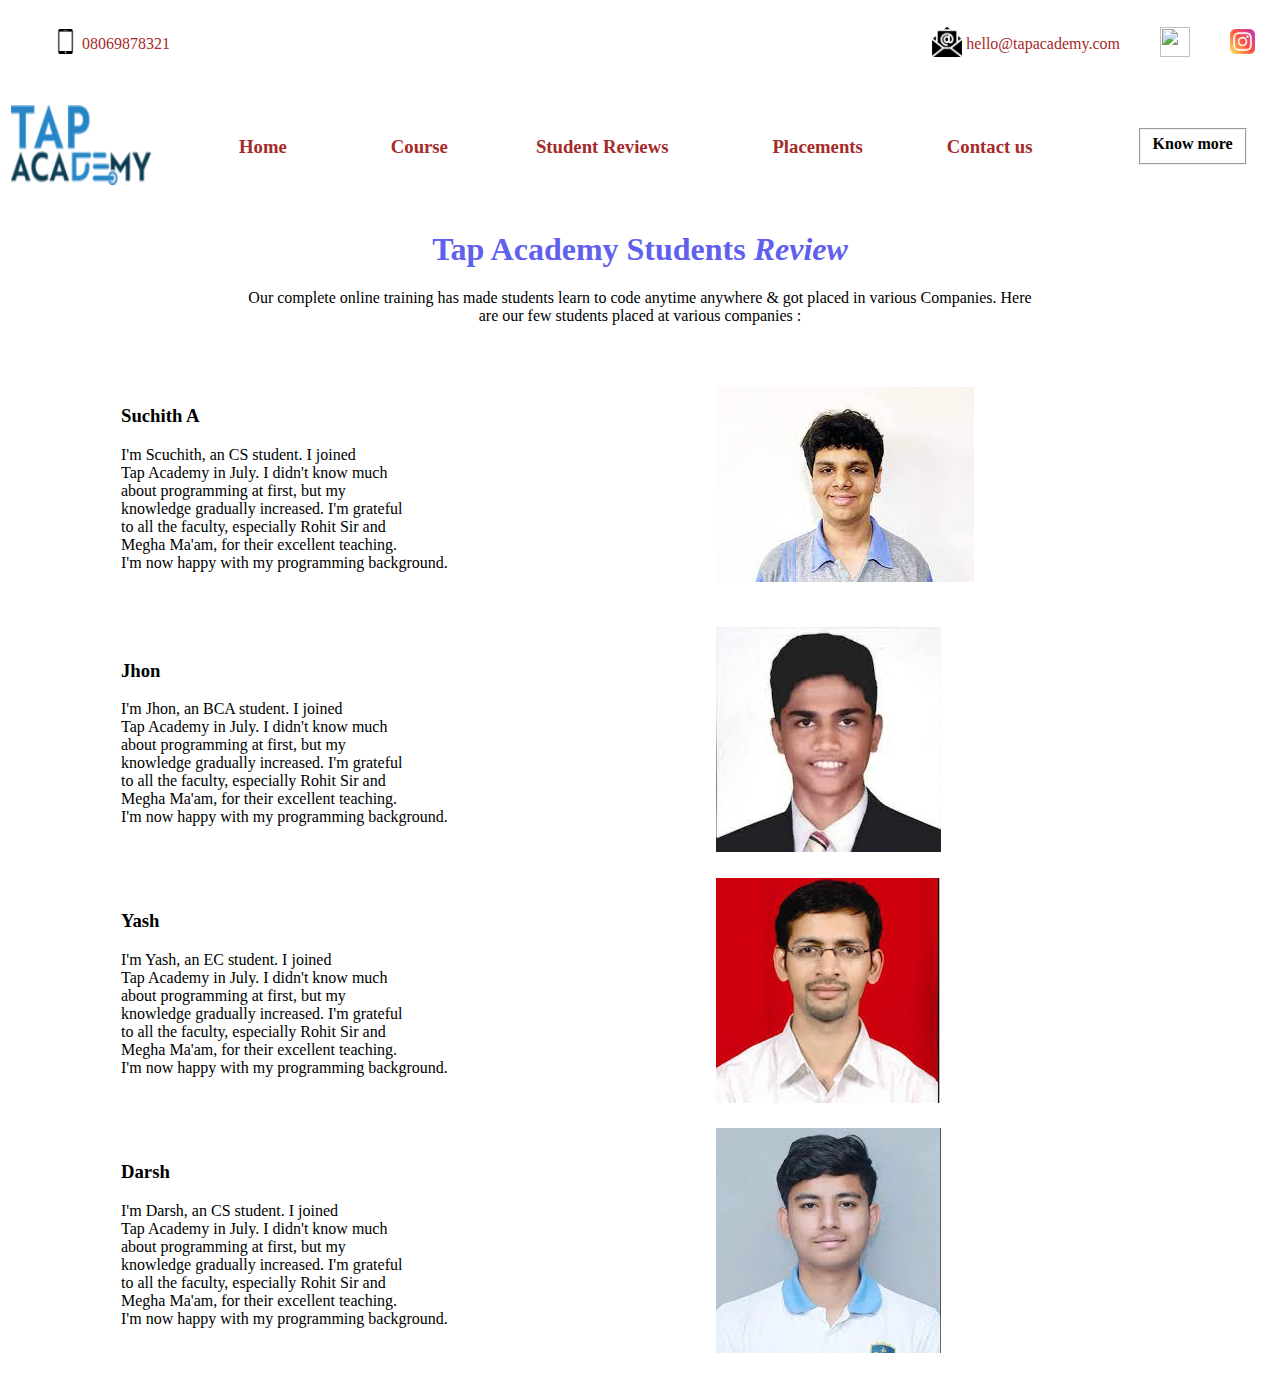
==== Studentreviews.html @ 123fbebc "Add files via upload" ====
<!DOCTYPE html>
<html lang="en">
<head>
    <title>Tap Academy</title>
    <link rel="stylesheet" href="stylesheet.css">
</head>
<body>
    <fieldset style="border: 0px; color: white;">
        <table>
                <tr>
                    <td>&nbsp;&nbsp;&nbsp;&nbsp;&nbsp;&nbsp;</td>
                    <td><img src="smartphone-call.png" alt="" width="25px" height="25px"></td>
                    <td><a href="tel:08069878321">08069878321</a></td>
                    <td>&nbsp;&nbsp;&nbsp;&nbsp;&nbsp;&nbsp;&nbsp;&nbsp;&nbsp;&nbsp;&nbsp;&nbsp;&nbsp;&nbsp;&nbsp;&nbsp;&nbsp;&nbsp;&nbsp;&nbsp;&nbsp;&nbsp;&nbsp;&nbsp;&nbsp;&nbsp;&nbsp;&nbsp;&nbsp;&nbsp;&nbsp;&nbsp;&nbsp;&nbsp;&nbsp;&nbsp;&nbsp;&nbsp;&nbsp;&nbsp;&nbsp;&nbsp;&nbsp;&nbsp;&nbsp;&nbsp;&nbsp;&nbsp;&nbsp;&nbsp;&nbsp;&nbsp;&nbsp;&nbsp;&nbsp;&nbsp;&nbsp;&nbsp;&nbsp;&nbsp;&nbsp;&nbsp;&nbsp;&nbsp;&nbsp;&nbsp;&nbsp;&nbsp;&nbsp;&nbsp;&nbsp;&nbsp;&nbsp;&nbsp;&nbsp;&nbsp;&nbsp;&nbsp;&nbsp;&nbsp;&nbsp;&nbsp;&nbsp;&nbsp;&nbsp;&nbsp;&nbsp;&nbsp;&nbsp;&nbsp;&nbsp;&nbsp;&nbsp;&nbsp;&nbsp;&nbsp;&nbsp;&nbsp;&nbsp;&nbsp;&nbsp;&nbsp;&nbsp;&nbsp;&nbsp;&nbsp;&nbsp;&nbsp;&nbsp;&nbsp;&nbsp;&nbsp;&nbsp;&nbsp;&nbsp;&nbsp;&nbsp;&nbsp;&nbsp;&nbsp;&nbsp;&nbsp;&nbsp;&nbsp;&nbsp;&nbsp;&nbsp;&nbsp;&nbsp;&nbsp;&nbsp;&nbsp;&nbsp;&nbsp;&nbsp;&nbsp;&nbsp;&nbsp;&nbsp;&nbsp;
                        &nbsp;&nbsp;&nbsp;&nbsp;&nbsp;&nbsp;&nbsp;&nbsp;&nbsp;&nbsp;&nbsp;&nbsp;&nbsp;&nbsp;&nbsp;&nbsp;&nbsp;&nbsp;&nbsp;&nbsp;&nbsp;&nbsp;&nbsp;&nbsp;&nbsp;&nbsp;&nbsp;&nbsp;&nbsp;&nbsp;&nbsp;&nbsp;&nbsp;&nbsp;&nbsp;&nbsp;&nbsp;&nbsp;&nbsp;&nbsp;&nbsp;&nbsp;&nbsp;&nbsp;&nbsp;&nbsp;&nbsp;&nbsp;&nbsp;&nbsp;&nbsp;&nbsp;&nbsp;&nbsp;&nbsp;&nbsp;&nbsp;&nbsp;&nbsp;&nbsp;&nbsp;&nbsp;&nbsp;&nbsp;&nbsp;&nbsp;&nbsp;&nbsp;&nbsp;&nbsp;&nbsp;&nbsp;&nbsp;&nbsp;&nbsp;&nbsp;&nbsp;&nbsp;&nbsp;&nbsp;&nbsp;&nbsp;&nbsp;&nbsp;&nbsp;&nbsp;&nbsp;&nbsp;&nbsp;&nbsp;&nbsp;&nbsp;&nbsp;&nbsp;&nbsp;&nbsp;&nbsp;&nbsp;&nbsp;&nbsp;&nbsp;&nbsp;&nbsp;&nbsp;&nbsp;&nbsp;&nbsp;&nbsp;&nbsp;&nbsp;&nbsp;&nbsp;&nbsp;&nbsp;&nbsp;&nbsp;&nbsp;&nbsp;&nbsp;&nbsp;&nbsp;&nbsp;&nbsp;&nbsp;&nbsp;&nbsp;&nbsp;&nbsp;&nbsp;&nbsp;&nbsp;&nbsp;&nbsp;&nbsp;&nbsp;&nbsp;&nbsp;&nbsp;&nbsp;&nbsp;&nbsp;&nbsp;&nbsp;&nbsp;
                        &nbsp;&nbsp;&nbsp;&nbsp;&nbsp;&nbsp;&nbsp;&nbsp;&nbsp;&nbsp;&nbsp;&nbsp;&nbsp;&nbsp;&nbsp;&nbsp;&nbsp;&nbsp;&nbsp;&nbsp;&nbsp;&nbsp;&nbsp;&nbsp;&nbsp;&nbsp;&nbsp;&nbsp;&nbsp;&nbsp;&nbsp;&nbsp;&nbsp;&nbsp;&nbsp;&nbsp;&nbsp;&nbsp;&nbsp;&nbsp;&nbsp;&nbsp;&nbsp;&nbsp;&nbsp;&nbsp;&nbsp;&nbsp;&nbsp;&nbsp;&nbsp;&nbsp;&nbsp;&nbsp;&nbsp;&nbsp;&nbsp;&nbsp;&nbsp;&nbsp;&nbsp;&nbsp;&nbsp;&nbsp;&nbsp;&nbsp;&nbsp;&nbsp;&nbsp;&nbsp;&nbsp;&nbsp;&nbsp;&nbsp;&nbsp;&nbsp;&nbsp;&nbsp;&nbsp;&nbsp;&nbsp;&nbsp;&nbsp;&nbsp;&nbsp;&nbsp;&nbsp;&nbsp;&nbsp;&nbsp;&nbsp;&nbsp;&nbsp;&nbsp;&nbsp;&nbsp;&nbsp;&nbsp;&nbsp;&nbsp;&nbsp;&nbsp;&nbsp;&nbsp;&nbsp;&nbsp;&nbsp;&nbsp;&nbsp;&nbsp;&nbsp;&nbsp;&nbsp;&nbsp;&nbsp;&nbsp;&nbsp;&nbsp;&nbsp;&nbsp;&nbsp;&nbsp;&nbsp;&nbsp;&nbsp;&nbsp;&nbsp;&nbsp;&nbsp;&nbsp;&nbsp;&nbsp;&nbsp;&nbsp;&nbsp;&nbsp;&nbsp;&nbsp;&nbsp;&nbsp;&nbsp;&nbsp;&nbsp;&nbsp;&nbsp;&nbsp;&nbsp;&nbsp;</td>
                   
                    <td><img src="email.png" alt="" width="30px" height="30px"></td>                 
                    <td><a href="mail to:hello@tapacademy.com">hello@tapacademy.com</a></td>
                    <td>&nbsp;&nbsp;&nbsp;&nbsp;&nbsp;&nbsp;&nbsp;&nbsp;</td>
                    <td><a href="https://www.youtube.com/@TAPACADEMY" target="_self"><img src="youtube.png" alt="" 
                        width="30px" height="30px"></a></td>
                    <td>&nbsp;&nbsp;&nbsp;&nbsp;&nbsp;&nbsp;&nbsp;&nbsp;</td>
                       
                    <td><a href="https://instagram.com/tapacademy.online?igshid=MzRlODBiNWFlZA=="><img src="instagram.png" alt="" 
                        width="25px" height="25px"></a></td>
                </tr>           
        </table>
        
    </fieldset>
    <br>
    <table>
        <tr>
            <td><img src="footer-taplogo.png.webp" alt="" width="140px" height="80px"></td>
            <td>&nbsp;&nbsp;&nbsp;&nbsp;&nbsp;&nbsp;&nbsp;&nbsp;&nbsp;&nbsp;&nbsp;&nbsp;&nbsp;&nbsp;&nbsp;&nbsp;&nbsp;&nbsp;&nbsp;&nbsp;</td>
            <td><a href="Project.html"><h3>Home</h3></a></td>
            <td>&nbsp;&nbsp;&nbsp;&nbsp;&nbsp;&nbsp;&nbsp;&nbsp;&nbsp;&nbsp;&nbsp;&nbsp;&nbsp;&nbsp;&nbsp;&nbsp;&nbsp;&nbsp;&nbsp;&nbsp;&nbsp;&nbsp;&nbsp;&nbsp;</td>
            <td><a href="course.html"><h3>Course</h3></a></td>
            <td>&nbsp;&nbsp;&nbsp;&nbsp;&nbsp;&nbsp;&nbsp;&nbsp;&nbsp;&nbsp;&nbsp;&nbsp;&nbsp;&nbsp;&nbsp;&nbsp;&nbsp;&nbsp;&nbsp;&nbsp;</td>
            <td><a href="studentreviews.html"><h3>Student Reviews</h3></a></td>
            <td>&nbsp;&nbsp;&nbsp;&nbsp;&nbsp;&nbsp;&nbsp;&nbsp;&nbsp;&nbsp;&nbsp;&nbsp;&nbsp;&nbsp;&nbsp;&nbsp;&nbsp;&nbsp;&nbsp;&nbsp;&nbsp;&nbsp;&nbsp;&nbsp;</td>
            <td><a href="placements.html"><h3>Placements</h3></a></td>
            <td>&nbsp;&nbsp;&nbsp;&nbsp;&nbsp;&nbsp;&nbsp;&nbsp;&nbsp;&nbsp;&nbsp;&nbsp;&nbsp;&nbsp;&nbsp;&nbsp;&nbsp;&nbsp;&nbsp;</td>          
            <td><a href="contact.html"><h3>Contact us</h3></a></td>
            <td>&nbsp;&nbsp;&nbsp;&nbsp;&nbsp;&nbsp;&nbsp;&nbsp;&nbsp;&nbsp;&nbsp;&nbsp;&nbsp;&nbsp;&nbsp;&nbsp;&nbsp;&nbsp;&nbsp;&nbsp;&nbsp;&nbsp;&nbsp;&nbsp;</td>
            <td><fieldset><b>Know more</b></fieldset></td>
        </tr>
    </table>
    <br>

    <center>
    <h1 style="color: rgb(96, 96, 239);">Tap Academy Students <i> Review </i></h1>
    <p>Our complete online training has made students learn to code anytime anywhere & got placed in various Companies. Here <br> are our few students placed at various companies :</p>
</center><br><br>

<fieldset style="border: 0px;">
    <table>
        <tr>
        </td>
        <td>&nbsp;&nbsp;&nbsp;&nbsp;&nbsp;&nbsp;&nbsp;&nbsp;&nbsp;&nbsp;&nbsp;&nbsp;&nbsp;&nbsp;&nbsp;&nbsp;&nbsp;&nbsp;&nbsp;&nbsp;&nbsp;&nbsp;&nbsp;
        </td>
            <td>
                <h3>Suchith A</h3>
                <p>I'm Scuchith, an CS student. I joined <br>
                   Tap Academy in July. I didn't know much <br>
                   about programming at first, but my <br>
                   knowledge gradually increased. I'm grateful <br>
                   to all the faculty, especially Rohit Sir and <br>
                   Megha Ma'am, for their excellent teaching. <br>
                   I'm now happy with my programming background.</p>
            </td>
            <td>&nbsp;&nbsp;&nbsp;&nbsp;&nbsp;&nbsp;&nbsp;&nbsp;&nbsp;&nbsp;&nbsp;&nbsp;&nbsp;&nbsp;&nbsp;&nbsp;&nbsp;&nbsp;&nbsp;&nbsp;&nbsp;&nbsp;&nbsp;&nbsp;&nbsp;&nbsp;&nbsp;&nbsp;&nbsp;&nbsp;&nbsp;&nbsp;&nbsp;&nbsp;&nbsp;&nbsp;&nbsp;&nbsp;&nbsp;&nbsp;&nbsp;&nbsp;&nbsp;&nbsp;&nbsp;&nbsp;&nbsp;&nbsp;&nbsp;&nbsp;&nbsp;&nbsp;&nbsp;&nbsp;&nbsp;&nbsp;&nbsp;&nbsp;&nbsp;&nbsp;&nbsp;&nbsp;&nbsp;&nbsp;&nbsp;
            </td>
            <td><img src="123.jpeg" alt=""></td>
        </tr>
    </table>
</fieldset>

<td>&nbsp;&nbsp;&nbsp;&nbsp;&nbsp;&nbsp;&nbsp;&nbsp;&nbsp;&nbsp;&nbsp;&nbsp;&nbsp;</td>
    <fieldset style="border: 0px;">
    <table>
        <tr>
        </td>
        <td>&nbsp;&nbsp;&nbsp;&nbsp;&nbsp;&nbsp;&nbsp;&nbsp;&nbsp;&nbsp;&nbsp;&nbsp;&nbsp;&nbsp;&nbsp;&nbsp;&nbsp;&nbsp;&nbsp;&nbsp;&nbsp;&nbsp;&nbsp;
        </td>
            <td>
                <h3>Jhon</h3>
                <p>I'm Jhon, an BCA student. I joined <br>
                   Tap Academy in July. I didn't know much <br>
                   about programming at first, but my <br>
                   knowledge gradually increased. I'm grateful <br>
                   to all the faculty, especially Rohit Sir and <br>
                   Megha Ma'am, for their excellent teaching. <br>
                   I'm now happy with my programming background.</p>
                </td>
                <td>&nbsp;&nbsp;&nbsp;&nbsp;&nbsp;&nbsp;&nbsp;&nbsp;&nbsp;&nbsp;&nbsp;&nbsp;&nbsp;&nbsp;&nbsp;&nbsp;&nbsp;&nbsp;&nbsp;&nbsp;&nbsp;&nbsp;&nbsp;&nbsp;&nbsp;&nbsp;&nbsp;&nbsp;&nbsp;&nbsp;&nbsp;&nbsp;&nbsp;&nbsp;&nbsp;&nbsp;&nbsp;&nbsp;&nbsp;&nbsp;&nbsp;&nbsp;&nbsp;&nbsp;&nbsp;&nbsp;&nbsp;&nbsp;&nbsp;&nbsp;&nbsp;&nbsp;&nbsp;&nbsp;&nbsp;&nbsp;&nbsp;&nbsp;&nbsp;&nbsp;&nbsp;&nbsp;&nbsp;&nbsp;&nbsp;
                </td>
            <td><img src="1234.jpeg" alt=""></td>
        </tr>
    </table>
</fieldset>

<fieldset style="border: 0px;">
    <table>
        <tr>
        </td>
        <td>&nbsp;&nbsp;&nbsp;&nbsp;&nbsp;&nbsp;&nbsp;&nbsp;&nbsp;&nbsp;&nbsp;&nbsp;&nbsp;&nbsp;&nbsp;&nbsp;&nbsp;&nbsp;&nbsp;&nbsp;&nbsp;&nbsp;&nbsp;
        </td>
            <td>
                <h3>Yash</h3>
                <p>I'm Yash, an EC student. I joined <br>
                   Tap Academy in July. I didn't know much <br>
                   about programming at first, but my <br>
                   knowledge gradually increased. I'm grateful <br>
                   to all the faculty, especially Rohit Sir and <br>
                   Megha Ma'am, for their excellent teaching. <br>
                   I'm now happy with my programming background.</p>
                </td>
                <td>&nbsp;&nbsp;&nbsp;&nbsp;&nbsp;&nbsp;&nbsp;&nbsp;&nbsp;&nbsp;&nbsp;&nbsp;&nbsp;&nbsp;&nbsp;&nbsp;&nbsp;&nbsp;&nbsp;&nbsp;&nbsp;&nbsp;&nbsp;&nbsp;&nbsp;&nbsp;&nbsp;&nbsp;&nbsp;&nbsp;&nbsp;&nbsp;&nbsp;&nbsp;&nbsp;&nbsp;&nbsp;&nbsp;&nbsp;&nbsp;&nbsp;&nbsp;&nbsp;&nbsp;&nbsp;&nbsp;&nbsp;&nbsp;&nbsp;&nbsp;&nbsp;&nbsp;&nbsp;&nbsp;&nbsp;&nbsp;&nbsp;&nbsp;&nbsp;&nbsp;&nbsp;&nbsp;&nbsp;&nbsp;&nbsp;
                </td>
            <td><img src="2345.jpeg" alt=""></td>
        </tr>
    </table>
</fieldset>

<fieldset style="border: 0px;">
    <table>
        <tr>
        </td>
        <td>&nbsp;&nbsp;&nbsp;&nbsp;&nbsp;&nbsp;&nbsp;&nbsp;&nbsp;&nbsp;&nbsp;&nbsp;&nbsp;&nbsp;&nbsp;&nbsp;&nbsp;&nbsp;&nbsp;&nbsp;&nbsp;&nbsp;&nbsp;
        </td>
            <td>
                <h3>Darsh</h3>
                <p>I'm Darsh, an CS student. I joined <br>
                   Tap Academy in July. I didn't know much <br>
                   about programming at first, but my <br>
                   knowledge gradually increased. I'm grateful <br>
                   to all the faculty, especially Rohit Sir and <br>
                   Megha Ma'am, for their excellent teaching. <br>
                   I'm now happy with my programming background.</p>
                </td>
                <td>&nbsp;&nbsp;&nbsp;&nbsp;&nbsp;&nbsp;&nbsp;&nbsp;&nbsp;&nbsp;&nbsp;&nbsp;&nbsp;&nbsp;&nbsp;&nbsp;&nbsp;&nbsp;&nbsp;&nbsp;&nbsp;&nbsp;&nbsp;&nbsp;&nbsp;&nbsp;&nbsp;&nbsp;&nbsp;&nbsp;&nbsp;&nbsp;&nbsp;&nbsp;&nbsp;&nbsp;&nbsp;&nbsp;&nbsp;&nbsp;&nbsp;&nbsp;&nbsp;&nbsp;&nbsp;&nbsp;&nbsp;&nbsp;&nbsp;&nbsp;&nbsp;&nbsp;&nbsp;&nbsp;&nbsp;&nbsp;&nbsp;&nbsp;&nbsp;&nbsp;&nbsp;&nbsp;&nbsp;&nbsp;&nbsp;
                </td>
            <td><img src="345.jpeg" alt=""></td>
        </tr>
    </table>
</fieldset>
</body>
</html>
---- stylesheet.css ----
a{
    color: brown;
    text-decoration: none;
}
.btn:hover {
    background: #f76815;
    color: #333;
}
.btn-light{
    background: #ff3434;
    color: #333;
}
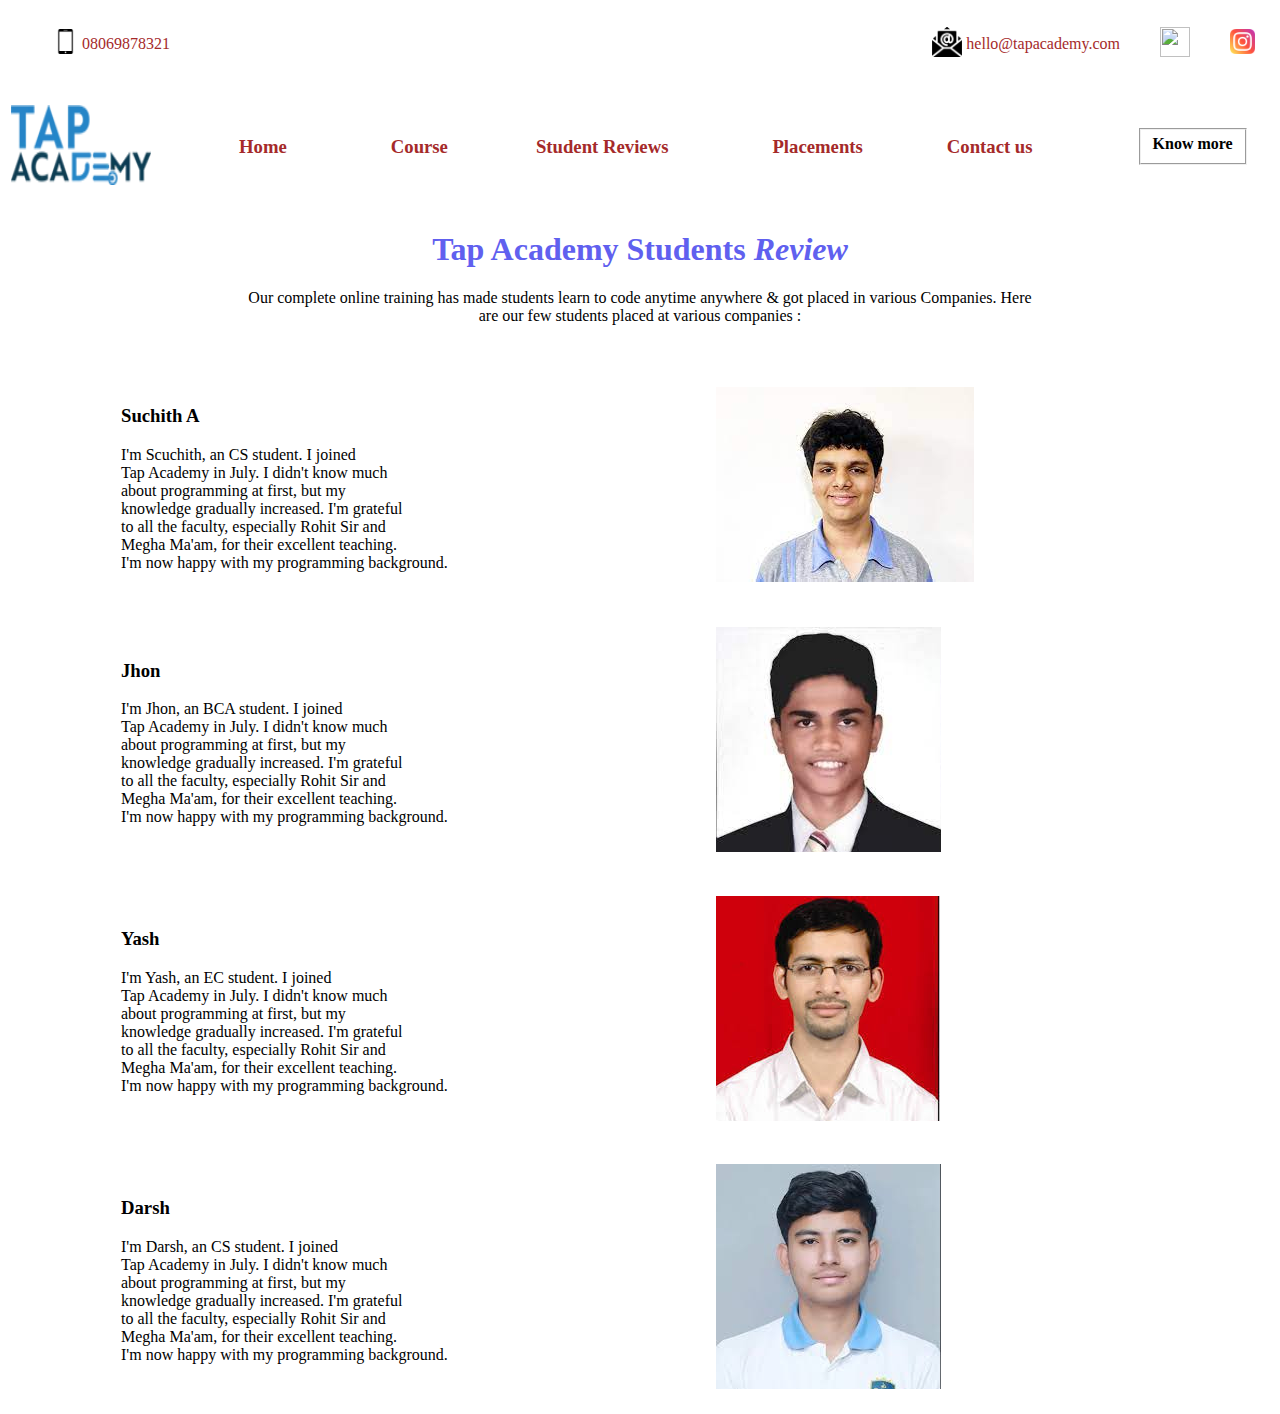
==== commit 23c3cb52: "Update Studentreviews.html" ====
--- a/Studentreviews.html
+++ b/Studentreviews.html
@@ -99,7 +99,7 @@
         </tr>
     </table>
 </fieldset>
-
+<td>&nbsp;&nbsp;&nbsp;&nbsp;&nbsp;&nbsp;&nbsp;&nbsp;&nbsp;&nbsp;&nbsp;&nbsp;&nbsp;</td>
 <fieldset style="border: 0px;">
     <table>
         <tr>
@@ -122,7 +122,7 @@
         </tr>
     </table>
 </fieldset>
-
+<td>&nbsp;&nbsp;&nbsp;&nbsp;&nbsp;&nbsp;&nbsp;&nbsp;&nbsp;&nbsp;&nbsp;&nbsp;&nbsp;</td>
 <fieldset style="border: 0px;">
     <table>
         <tr>
@@ -146,4 +146,4 @@
     </table>
 </fieldset>
 </body>
-</html>+</html>
